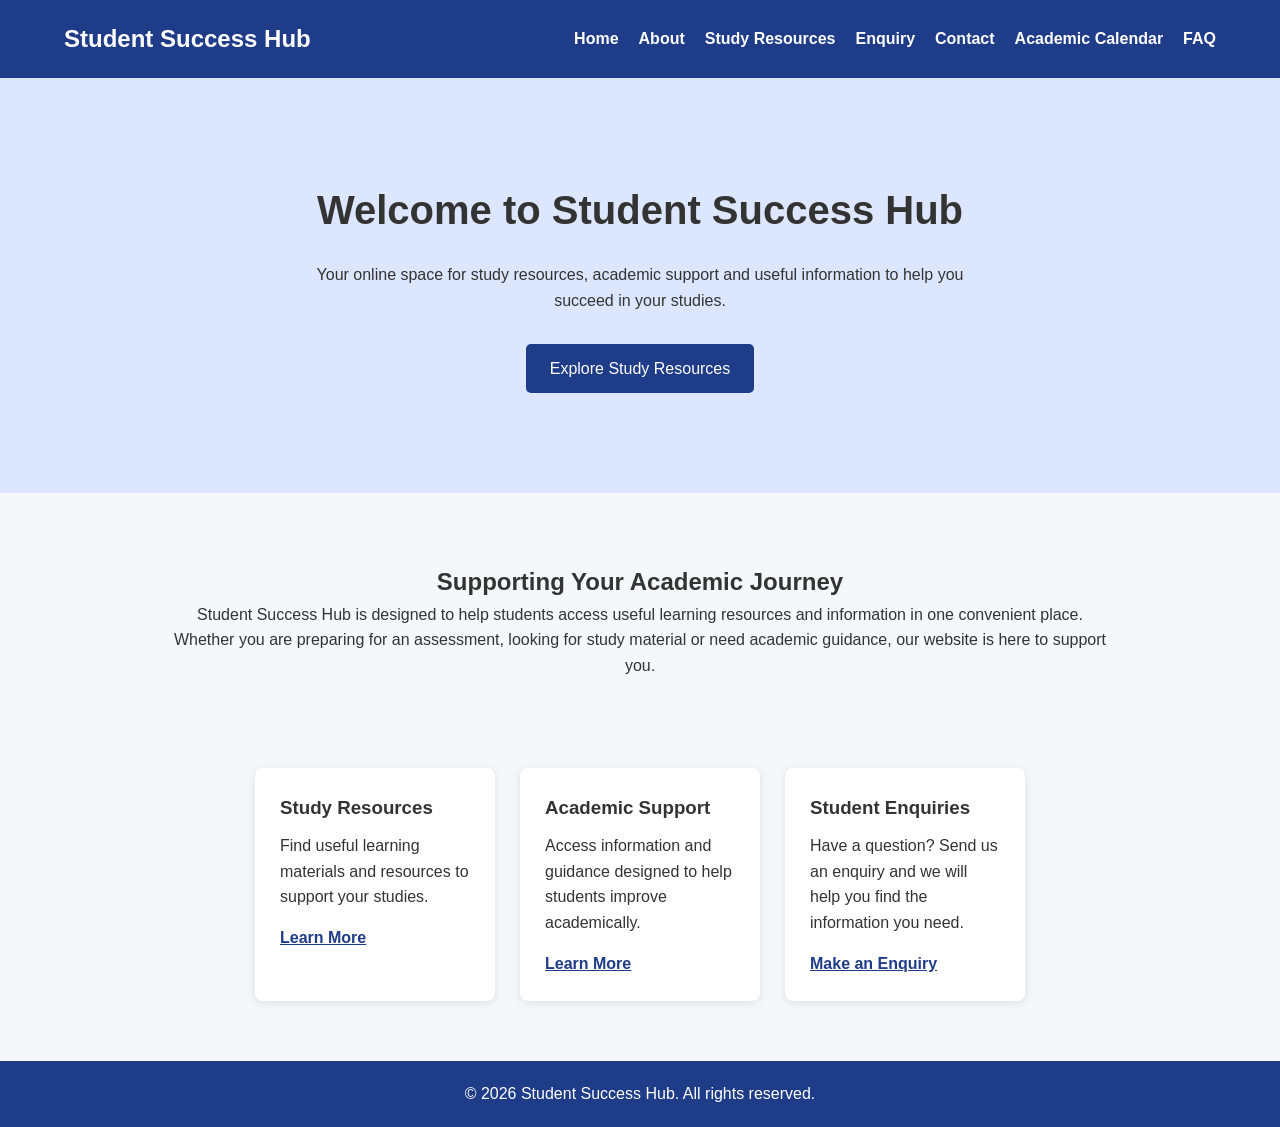
==== index.html @ 22e24323 "Update website documentation" ====
<!DOCTYPE html>
<html lang="en">
<head>
    <meta charset="UTF-8">
    <meta name="viewport" content="width=device-width, initial-scale=1.0">
    <title>Student Success Hub | Home</title>
    <link rel="stylesheet" href="css/styles.css">
</head>

<body>

    <header>
        <nav>
            <h1>Student Success Hub</h1>

            <ul>
    <li><a href="index.html">Home</a></li>
    <li><a href="Pages/about.html">About</a></li>
    <li><a href="Pages/study-resources.html">Study Resources</a></li>
    <li><a href="Pages/enquiry.html">Enquiry</a></li>
    <li><a href="Pages/contact.html">Contact</a></li>
    <li><a href="Pages/academic-calendar.html">Academic Calendar</a></li>
    <li><a href="Pages/faq.html">FAQ</a></li>
</ul>
        </nav>
    </header>

    <main>

        <section class="hero">
            <h2>Welcome to Student Success Hub</h2>
            <p>
                Your online space for study resources, academic support
                and useful information to help you succeed in your studies.
            </p>

            <a href="Pages/study-resources.html" class="button">
                Explore Study Resources
            </a>
        </section>

        <section class="intro">
            <h2>Supporting Your Academic Journey</h2>

            <p>
                Student Success Hub is designed to help students access
                useful learning resources and information in one convenient
                place. Whether you are preparing for an assessment,
                looking for study material or need academic guidance,
                our website is here to support you.
            </p>
        </section>

        <section class="features">

            <div class="card">
                <h3>Study Resources</h3>
                <p>
                    Find useful learning materials and resources
                    to support your studies.
                </p>
                <a href="Pages/study-resources.html">Learn More</a>
            </div>

            <div class="card">
                <h3>Academic Support</h3>
                <p>
                    Access information and guidance designed
                    to help students improve academically.
                </p>
                <a href="Pages/about.html">Learn More</a>
            </div>

            <div class="card">
                <h3>Student Enquiries</h3>
                <p>
                    Have a question? Send us an enquiry and
                    we will help you find the information you need.
                </p>
                <a href="Pages/enquiry.html">Make an Enquiry</a>
            </div>

        </section>

    </main>

    <footer>
        <p>&copy; 2026 Student Success Hub. All rights reserved.</p>
    </footer>

</body>
</html>
---- css/styles.css ----
* {
    margin: 0;
    padding: 0;
    box-sizing: border-box;
}

body {
    font-family: Arial, sans-serif;
    line-height: 1.6;
    background-color: #f5f7fa;
    color: #333;
}

/* Navigation */

header {
    background-color: #1f3c88;
    padding: 20px 5%;
}

nav {
    display: flex;
    justify-content: space-between;
    align-items: center;
    flex-wrap: wrap;
}

nav h1 {
    color: white;
}

nav ul {
    list-style: none;
    display: flex;
    gap: 20px;
    flex-wrap: wrap;
}

nav a {
    color: white;
    text-decoration: none;
    font-weight: bold;
}

nav a:hover {
    text-decoration: underline;
}

/* Hero */

.hero {
    text-align: center;
    padding: 100px 20px;
    background-color: #dce7ff;
}

.hero h2 {
    font-size: 40px;
    margin-bottom: 20px;
}

.hero p {
    max-width: 700px;
    margin: 0 auto 30px;
}

/* Buttons */

.button,
button {
    display: inline-block;
    background-color: #1f3c88;
    color: white;
    padding: 12px 24px;
    border: none;
    border-radius: 5px;
    text-decoration: none;
    cursor: pointer;
}

.button:hover,
button:hover {
    background-color: #162d68;
}

/* Sections */

.intro,
.content-section,
.form-section {
    max-width: 1000px;
    margin: 40px auto;
    padding: 30px;
}

.intro {
    text-align: center;
}

/* Page Header */

.page-header {
    text-align: center;
    padding: 60px 20px;
    background-color: #dce7ff;
}

.page-header h2 {
    font-size: 35px;
    margin-bottom: 10px;
}

/* Cards */

.features {
    max-width: 1100px;
    margin: 40px auto;
    padding: 20px;
    display: flex;
    gap: 25px;
    justify-content: center;
    flex-wrap: wrap;
}

.card {
    background-color: white;
    padding: 25px;
    width: 240px;
    border-radius: 8px;
    box-shadow: 0 2px 8px rgba(0, 0, 0, 0.1);
}

.card h3 {
    margin-bottom: 10px;
}

.card a {
    display: inline-block;
    margin-top: 15px;
    color: #1f3c88;
    font-weight: bold;
}

/* Forms */

form {
    background-color: white;
    padding: 30px;
    border-radius: 8px;
    box-shadow: 0 2px 8px rgba(0, 0, 0, 0.1);
}

label {
    display: block;
    margin-top: 15px;
    margin-bottom: 5px;
    font-weight: bold;
}

input,
textarea {
    width: 100%;
    padding: 12px;
    border: 1px solid #ccc;
    border-radius: 5px;
    font-size: 16px;
}

button {
    margin-top: 20px;
}

/* Contact */

.contact-info {
    background-color: white;
    padding: 25px;
    margin-top: 25px;
    border-radius: 8px;
}

/* Footer */

footer {
    text-align: center;
    background-color: #1f3c88;
    color: white;
    padding: 20px;
    margin-top: 40px;
}

/* Mobile */

@media (max-width: 700px) {

    nav {
        flex-direction: column;
        gap: 15px;
    }

    nav ul {
        justify-content: center;
    }

    .hero h2 {
        font-size: 30px;
    }

    .card {
        width: 100%;
    }
}
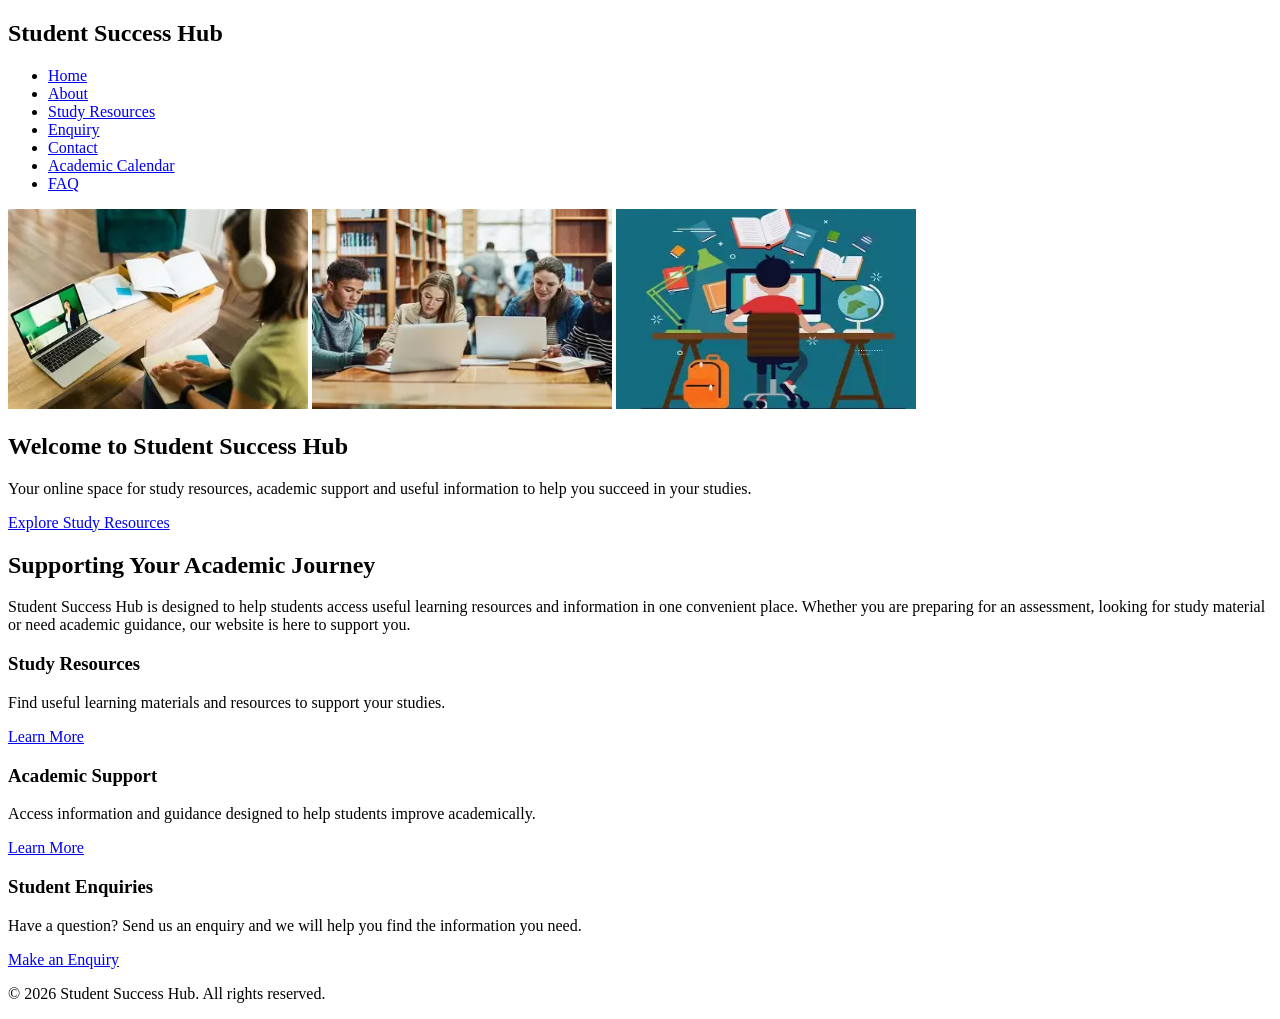
==== commit 8968d7ad: "Remove CSS file from part 1" ====
--- a/index.html
+++ b/index.html
@@ -4,7 +4,7 @@
     <meta charset="UTF-8">
     <meta name="viewport" content="width=device-width, initial-scale=1.0">
     <title>Student Success Hub | Home</title>
-    <link rel="stylesheet" href="css/styles.css">
+   
 </head>
 
 <body>
@@ -26,7 +26,11 @@
     </header>
 
     <main>
-
+    <img src="images/students.jpg" alt="Students studying" width="300" height="200">
+    
+    <img src="images/Studying.jpg" alt="Studying" width="300" height="200">
+   
+    <img src="images/learning.jpg" alt="Learning" width="300" height="200">
         <section class="hero">
             <h2>Welcome to Student Success Hub</h2>
             <p>
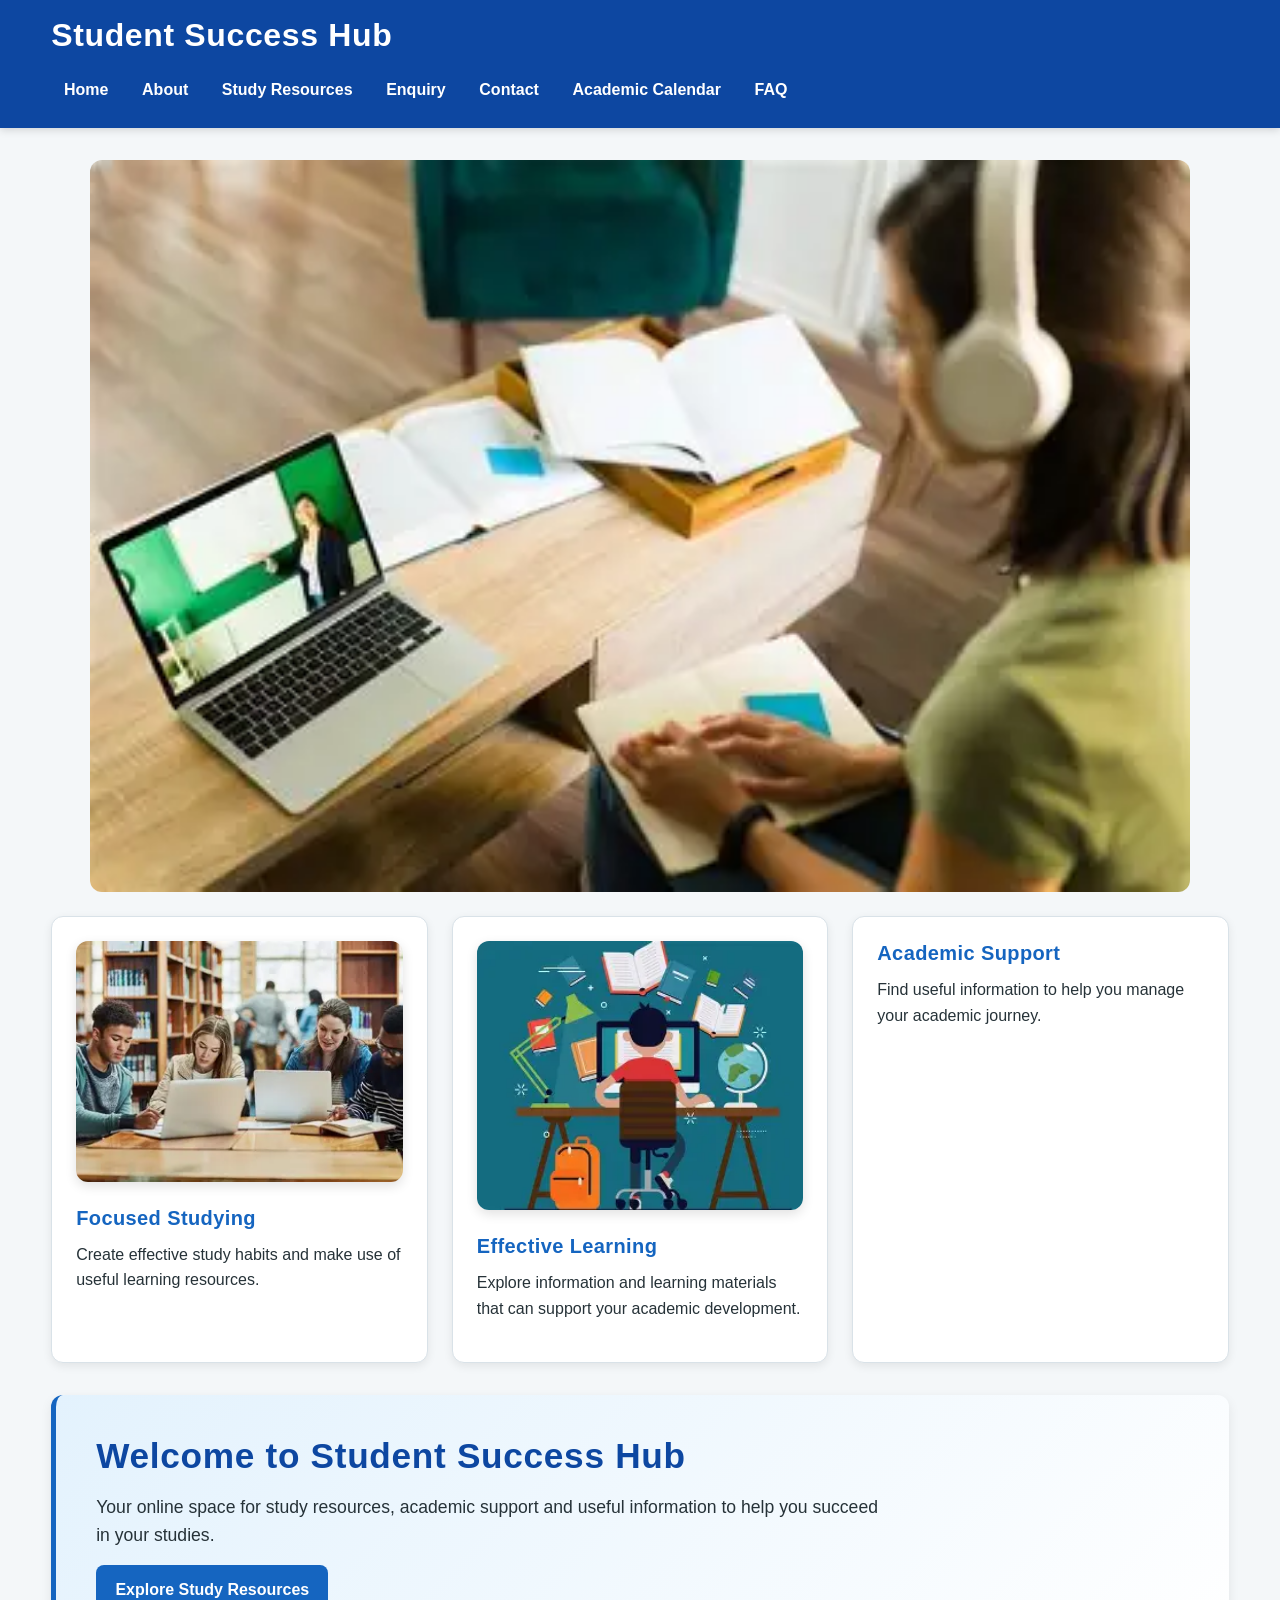
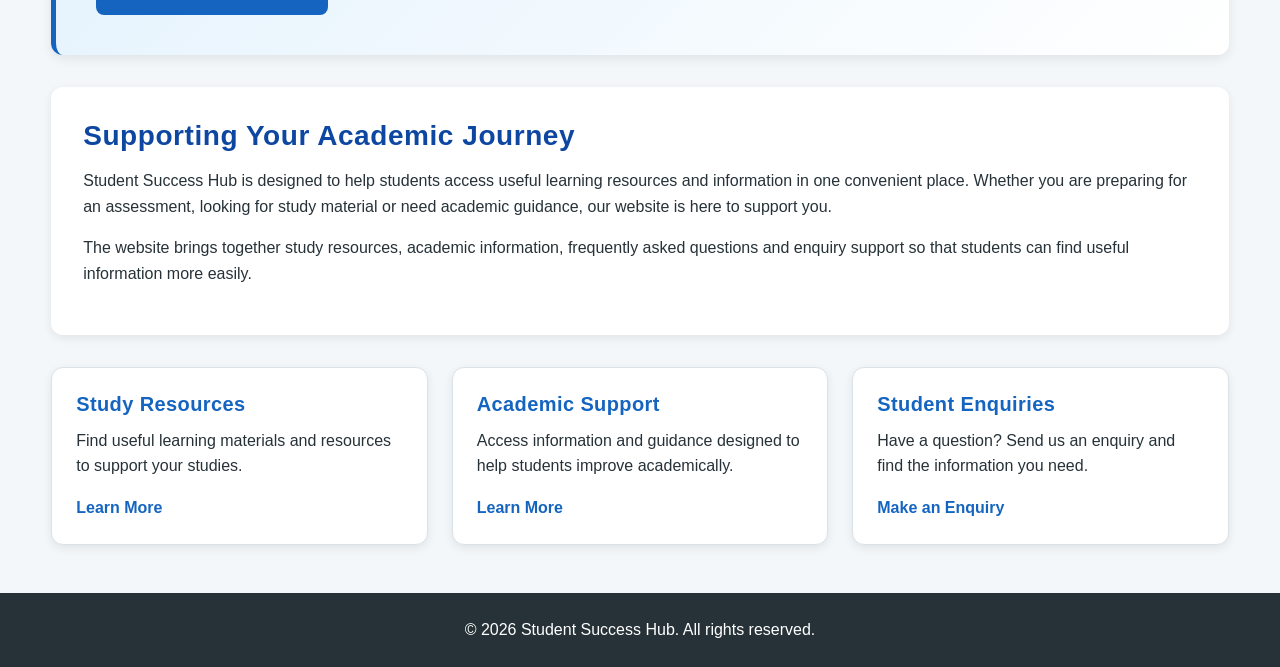
==== commit 4860adc8: "Completed WEDE5020 Part 2 website updates" ====
--- a/index.html
+++ b/index.html
@@ -1,48 +1,107 @@
 <!DOCTYPE html>
 <html lang="en">
+
 <head>
+    <!-- Defines the character encoding and viewport for responsive design. -->
     <meta charset="UTF-8">
     <meta name="viewport" content="width=device-width, initial-scale=1.0">
+
+    <!-- Page title displayed in the browser tab. -->
     <title>Student Success Hub | Home</title>
-   
+
+    <!-- Links the external stylesheet used throughout the website. -->
+    <link rel="stylesheet" href="style.css">
 </head>
 
 <body>
 
+    <!-- Header containing the main website navigation. -->
     <header>
         <nav>
             <h1>Student Success Hub</h1>
 
+            <!-- Main navigation links. -->
             <ul>
-    <li><a href="index.html">Home</a></li>
-    <li><a href="Pages/about.html">About</a></li>
-    <li><a href="Pages/study-resources.html">Study Resources</a></li>
-    <li><a href="Pages/enquiry.html">Enquiry</a></li>
-    <li><a href="Pages/contact.html">Contact</a></li>
-    <li><a href="Pages/academic-calendar.html">Academic Calendar</a></li>
-    <li><a href="Pages/faq.html">FAQ</a></li>
-</ul>
+                <li><a href="index.html">Home</a></li>
+                <li><a href="Pages/about.html">About</a></li>
+                <li><a href="Pages/study-resources.html">Study Resources</a></li>
+                <li><a href="Pages/enquiry.html">Enquiry</a></li>
+                <li><a href="Pages/contact.html">Contact</a></li>
+                <li><a href="Pages/academic-calendar.html">Academic Calendar</a></li>
+                <li><a href="Pages/faq.html">FAQ</a></li>
+            </ul>
         </nav>
     </header>
 
+    <!-- Main content of the homepage. -->
     <main>
-    <img src="images/students.jpg" alt="Students studying" width="300" height="200">
-    
-    <img src="images/Studying.jpg" alt="Studying" width="300" height="200">
-   
-    <img src="images/learning.jpg" alt="Learning" width="300" height="200">
+
+        <!-- Responsive hero image supporting the purpose of the website. -->
+        <picture>
+            <img
+                src="images/students.jpg"
+                srcset="
+                    images/students.jpg 600w,
+                    images/students.jpg 1200w
+                "
+                sizes="(max-width: 600px) 94vw, 92vw"
+                alt="Students studying together"
+                class="hero-image">
+        </picture>
+
+        <!-- Additional supporting images. -->
+        <section class="features">
+
+            <article class="card">
+                <img
+                    src="images/Studying.jpg"
+                    alt="Student studying"
+                    class="responsive-image">
+                <h3>Focused Studying</h3>
+                <p>
+                    Create effective study habits and make use of useful
+                    learning resources.
+                </p>
+            </article>
+
+            <article class="card">
+                <img
+                    src="images/learning.jpg"
+                    alt="Students learning"
+                    class="responsive-image">
+                <h3>Effective Learning</h3>
+                <p>
+                    Explore information and learning materials that can
+                    support your academic development.
+                </p>
+            </article>
+
+            <article class="card">
+                <h3>Academic Support</h3>
+                <p>
+                    Find useful information to help you manage your
+                    academic journey.
+                </p>
+            </article>
+
+        </section>
+
+        <!-- Hero section introducing Student Success Hub. -->
         <section class="hero">
             <h2>Welcome to Student Success Hub</h2>
+
             <p>
                 Your online space for study resources, academic support
                 and useful information to help you succeed in your studies.
             </p>
 
+            <!-- Main call-to-action link. -->
             <a href="Pages/study-resources.html" class="button">
                 Explore Study Resources
             </a>
         </section>
 
+        <!-- Introduction explaining the purpose of the website. -->
         <section class="intro">
             <h2>Supporting Your Academic Journey</h2>
 
@@ -53,41 +112,56 @@
                 looking for study material or need academic guidance,
                 our website is here to support you.
             </p>
+
+            <p>
+                The website brings together study resources, academic
+                information, frequently asked questions and enquiry
+                support so that students can find useful information more
+                easily.
+            </p>
         </section>
 
+        <!-- Feature cards highlighting the main services. -->
         <section class="features">
 
-            <div class="card">
+            <article class="card">
                 <h3>Study Resources</h3>
+
                 <p>
                     Find useful learning materials and resources
                     to support your studies.
                 </p>
+
                 <a href="Pages/study-resources.html">Learn More</a>
-            </div>
+            </article>
 
-            <div class="card">
+            <article class="card">
                 <h3>Academic Support</h3>
+
                 <p>
                     Access information and guidance designed
                     to help students improve academically.
                 </p>
+
                 <a href="Pages/about.html">Learn More</a>
-            </div>
+            </article>
 
-            <div class="card">
+            <article class="card">
                 <h3>Student Enquiries</h3>
+
                 <p>
                     Have a question? Send us an enquiry and
-                    we will help you find the information you need.
+                    find the information you need.
                 </p>
+
                 <a href="Pages/enquiry.html">Make an Enquiry</a>
-            </div>
+            </article>
 
         </section>
 
     </main>
 
+    <!-- Website footer and copyright information. -->
     <footer>
         <p>&copy; 2026 Student Success Hub. All rights reserved.</p>
     </footer>
--- a/style.css
+++ b/style.css
@@ -0,0 +1,542 @@
+/* =========================================================
+   STUDENT SUCCESS HUB
+   External CSS Stylesheet
+   WEDE5020 - Part 2
+   ========================================================= */
+
+/* -------------------------
+   CSS RESET
+   ------------------------- */
+
+* {
+    margin: 0;
+    padding: 0;
+    box-sizing: border-box;
+}
+
+html {
+    scroll-behavior: smooth;
+}
+
+body {
+    font-family: Arial, Helvetica, sans-serif;
+    font-size: 1rem;
+    line-height: 1.6;
+    color: #263238;
+    background-color: #f4f7f9;
+    margin: 0;
+}
+
+/* -------------------------
+   GENERAL TYPOGRAPHY
+   ------------------------- */
+
+h1,
+h2,
+h3 {
+    line-height: 1.2;
+    letter-spacing: 0.02em;
+}
+
+h1 {
+    font-size: 2rem;
+    font-weight: 700;
+}
+
+h2 {
+    font-size: 1.75rem;
+    margin-bottom: 1rem;
+}
+
+h3 {
+    font-size: 1.25rem;
+    margin-bottom: 0.75rem;
+}
+
+p {
+    margin-bottom: 1rem;
+}
+
+a {
+    color: #1565c0;
+    text-decoration: none;
+}
+
+a:hover {
+    text-decoration: underline;
+}
+
+a:focus {
+    outline: 3px solid #ffca28;
+    outline-offset: 3px;
+}
+
+a:active {
+    color: #0d47a1;
+}
+
+/* -------------------------
+   HEADER AND NAVIGATION
+   ------------------------- */
+
+header {
+    background-color: #0d47a1;
+    color: white;
+    box-shadow: 0 2px 8px rgba(0, 0, 0, 0.15);
+}
+
+nav {
+    width: 92%;
+    max-width: 1200px;
+    margin: 0 auto;
+    padding: 1rem 0;
+}
+
+nav h1 {
+    color: white;
+    margin-bottom: 0.8rem;
+}
+
+nav ul {
+    display: flex;
+    flex-wrap: wrap;
+    gap: 0.5rem;
+    list-style: none;
+}
+
+nav li {
+    display: block;
+}
+
+nav a {
+    display: block;
+    color: white;
+    padding: 0.6rem 0.8rem;
+    border-radius: 0.4rem;
+    font-weight: 600;
+    transition: background-color 0.2s ease, transform 0.2s ease;
+}
+
+nav a:hover {
+    background-color: #1976d2;
+    text-decoration: none;
+    transform: translateY(-2px);
+}
+
+nav a:active {
+    background-color: #0d3d8c;
+    transform: translateY(0);
+}
+
+/* -------------------------
+   MAIN CONTENT
+   ------------------------- */
+
+main {
+    width: 92%;
+    max-width: 1200px;
+    margin: 2rem auto;
+}
+
+section {
+    margin-bottom: 2rem;
+}
+
+/* -------------------------
+   IMAGES
+   ------------------------- */
+
+main > img,
+.responsive-image {
+    display: block;
+    width: 100%;
+    max-width: 100%;
+    height: auto;
+    object-fit: cover;
+    border-radius: 0.75rem;
+    margin: 0 auto 1.5rem;
+    box-shadow: 0 4px 12px rgba(0, 0, 0, 0.12);
+}
+
+.hero-image {
+    width: 100%;
+    max-width: 1100px;
+    height: auto;
+    display: block;
+    margin: 0 auto 1.5rem;
+    border-radius: 0.75rem;
+}
+
+/* -------------------------
+   HERO SECTION
+   ------------------------- */
+
+.hero {
+    background: linear-gradient(135deg, #e3f2fd, #ffffff);
+    border-left: 5px solid #1565c0;
+    padding: 2.5rem;
+    margin-bottom: 2rem;
+    border-radius: 0.75rem;
+    box-shadow: 0 4px 12px rgba(0, 0, 0, 0.08);
+}
+
+.hero h2 {
+    color: #0d47a1;
+    font-size: 2.2rem;
+}
+
+.hero p {
+    max-width: 800px;
+    font-size: 1.1rem;
+}
+
+/* -------------------------
+   BUTTONS
+   ------------------------- */
+
+.button {
+    display: inline-block;
+    background-color: #1565c0;
+    color: white;
+    padding: 0.75rem 1.2rem;
+    border-radius: 0.5rem;
+    font-weight: 700;
+    transition: background-color 0.2s ease, transform 0.2s ease;
+}
+
+.button:hover {
+    background-color: #0d47a1;
+    color: white;
+    text-decoration: none;
+    transform: translateY(-2px);
+}
+
+.button:focus {
+    outline: 3px solid #ffca28;
+    outline-offset: 3px;
+}
+
+.button:active {
+    background-color: #08306b;
+    transform: translateY(0);
+}
+
+/* -------------------------
+   INTRODUCTION / CONTENT
+   ------------------------- */
+
+.intro,
+.content-section {
+    background-color: white;
+    padding: 2rem;
+    border-radius: 0.75rem;
+    margin-bottom: 2rem;
+    box-shadow: 0 3px 10px rgba(0, 0, 0, 0.08);
+}
+
+.intro h2,
+.content-section h2 {
+    color: #0d47a1;
+}
+
+.content-section ul,
+.intro ul {
+    padding-left: 1.5rem;
+}
+
+.content-section li,
+.intro li {
+    margin-bottom: 0.5rem;
+}
+
+/* -------------------------
+   FEATURE CARDS
+   ------------------------- */
+
+.features {
+    display: grid;
+    grid-template-columns: repeat(3, 1fr);
+    gap: 1.5rem;
+    margin-bottom: 2rem;
+}
+
+.card {
+    background-color: white;
+    padding: 1.5rem;
+    border-radius: 0.75rem;
+    border: 1px solid #d9e2e8;
+    box-shadow: 0 3px 10px rgba(0, 0, 0, 0.08);
+    transition: transform 0.2s ease, box-shadow 0.2s ease;
+}
+
+.card:hover {
+    transform: translateY(-5px);
+    box-shadow: 0 8px 18px rgba(0, 0, 0, 0.14);
+}
+
+.card h3 {
+    color: #1565c0;
+}
+
+.card a {
+    font-weight: 700;
+}
+
+/* -------------------------
+   PAGE HEADERS
+   ------------------------- */
+
+.page-header {
+    background-color: white;
+    padding: 2rem;
+    margin-bottom: 2rem;
+    border-radius: 0.75rem;
+    border-left: 5px solid #1565c0;
+    box-shadow: 0 3px 10px rgba(0, 0, 0, 0.08);
+}
+
+.page-header h2 {
+    color: #0d47a1;
+}
+
+/* -------------------------
+   TABLES
+   ------------------------- */
+
+.table-container {
+    width: 100%;
+    overflow-x: auto;
+    margin: 1.5rem 0;
+}
+
+table {
+    width: 100%;
+    border-collapse: collapse;
+    background-color: white;
+    box-shadow: 0 3px 10px rgba(0, 0, 0, 0.08);
+}
+
+th,
+td {
+    padding: 0.9rem;
+    text-align: left;
+    border: 1px solid #cfd8dc;
+}
+
+th {
+    background-color: #0d47a1;
+    color: white;
+    font-weight: 700;
+}
+
+tr:nth-child(even) {
+    background-color: #f1f5f7;
+}
+
+tr:hover {
+    background-color: #e3f2fd;
+}
+
+/* -------------------------
+   FORMS
+   ------------------------- */
+
+form {
+    background-color: white;
+    padding: 2rem;
+    border-radius: 0.75rem;
+    box-shadow: 0 3px 10px rgba(0, 0, 0, 0.08);
+}
+
+label {
+    display: block;
+    font-weight: 700;
+    margin-bottom: 0.4rem;
+}
+
+input,
+textarea,
+select {
+    width: 100%;
+    padding: 0.75rem;
+    margin-bottom: 1rem;
+    border: 1px solid #b0bec5;
+    border-radius: 0.4rem;
+    font: inherit;
+}
+
+input:focus,
+textarea:focus,
+select:focus {
+    border-color: #1565c0;
+    outline: 3px solid rgba(21, 101, 192, 0.2);
+}
+
+button {
+    background-color: #1565c0;
+    color: white;
+    border: none;
+    padding: 0.75rem 1.3rem;
+    border-radius: 0.5rem;
+    font-size: 1rem;
+    font-weight: 700;
+    cursor: pointer;
+}
+
+button:hover {
+    background-color: #0d47a1;
+}
+
+button:focus {
+    outline: 3px solid #ffca28;
+    outline-offset: 3px;
+}
+
+button:active {
+    background-color: #08306b;
+}
+
+caption {
+    caption-side: top;
+    padding: 0.75rem;
+    font-weight: 700;
+    font-size: 1.1rem;
+    color: #263238;
+}
+
+/* -------------------------
+   FOOTER
+   ------------------------- */
+
+footer {
+    background-color: #263238;
+    color: white;
+    text-align: center;
+    padding: 1.5rem;
+    margin-top: 3rem;
+}
+
+footer p {
+    margin: 0;
+}
+
+/* -------------------------
+   TABLET BREAKPOINT
+   ------------------------- */
+
+@media (max-width: 900px) {
+
+    h1 {
+        font-size: 1.75rem;
+    }
+
+    h2 {
+        font-size: 1.5rem;
+    }
+
+    .features {
+        grid-template-columns: repeat(2, 1fr);
+    }
+
+    nav ul {
+        gap: 0.3rem;
+    }
+
+    nav a {
+        padding: 0.55rem 0.65rem;
+        font-size: 0.95rem;
+    }
+
+    .hero {
+        padding: 2rem;
+    }
+}
+
+/* -------------------------
+   MOBILE BREAKPOINT
+   ------------------------- */
+
+@media (max-width: 600px) {
+
+    body {
+        font-size: 0.95rem;
+    }
+
+    main {
+        width: 94%;
+        margin: 1.25rem auto;
+    }
+
+    nav {
+        width: 94%;
+    }
+
+    nav h1 {
+        font-size: 1.5rem;
+    }
+
+    nav ul {
+        flex-direction: column;
+        gap: 0.25rem;
+    }
+
+    nav a {
+        width: 100%;
+        padding: 0.65rem;
+    }
+
+    .features {
+        grid-template-columns: 1fr;
+    }
+
+    .hero,
+    .intro,
+    .content-section,
+    .page-header,
+    form {
+        padding: 1.25rem;
+    }
+
+    .hero h2 {
+        font-size: 1.7rem;
+    }
+
+    h2 {
+        font-size: 1.4rem;
+    }
+
+    h3 {
+        font-size: 1.15rem;
+    }
+
+    th,
+    td {
+        padding: 0.65rem;
+        font-size: 0.9rem;
+    }
+
+    footer {
+        padding: 1.25rem;
+    }
+}
+
+/* -------------------------
+   VERY SMALL MOBILE DEVICES
+   ------------------------- */
+
+@media (max-width: 400px) {
+
+    nav h1 {
+        font-size: 1.3rem;
+    }
+
+    .hero h2 {
+        font-size: 1.5rem;
+    }
+
+    .button {
+        width: 100%;
+        text-align: center;
+    }
+    
+}
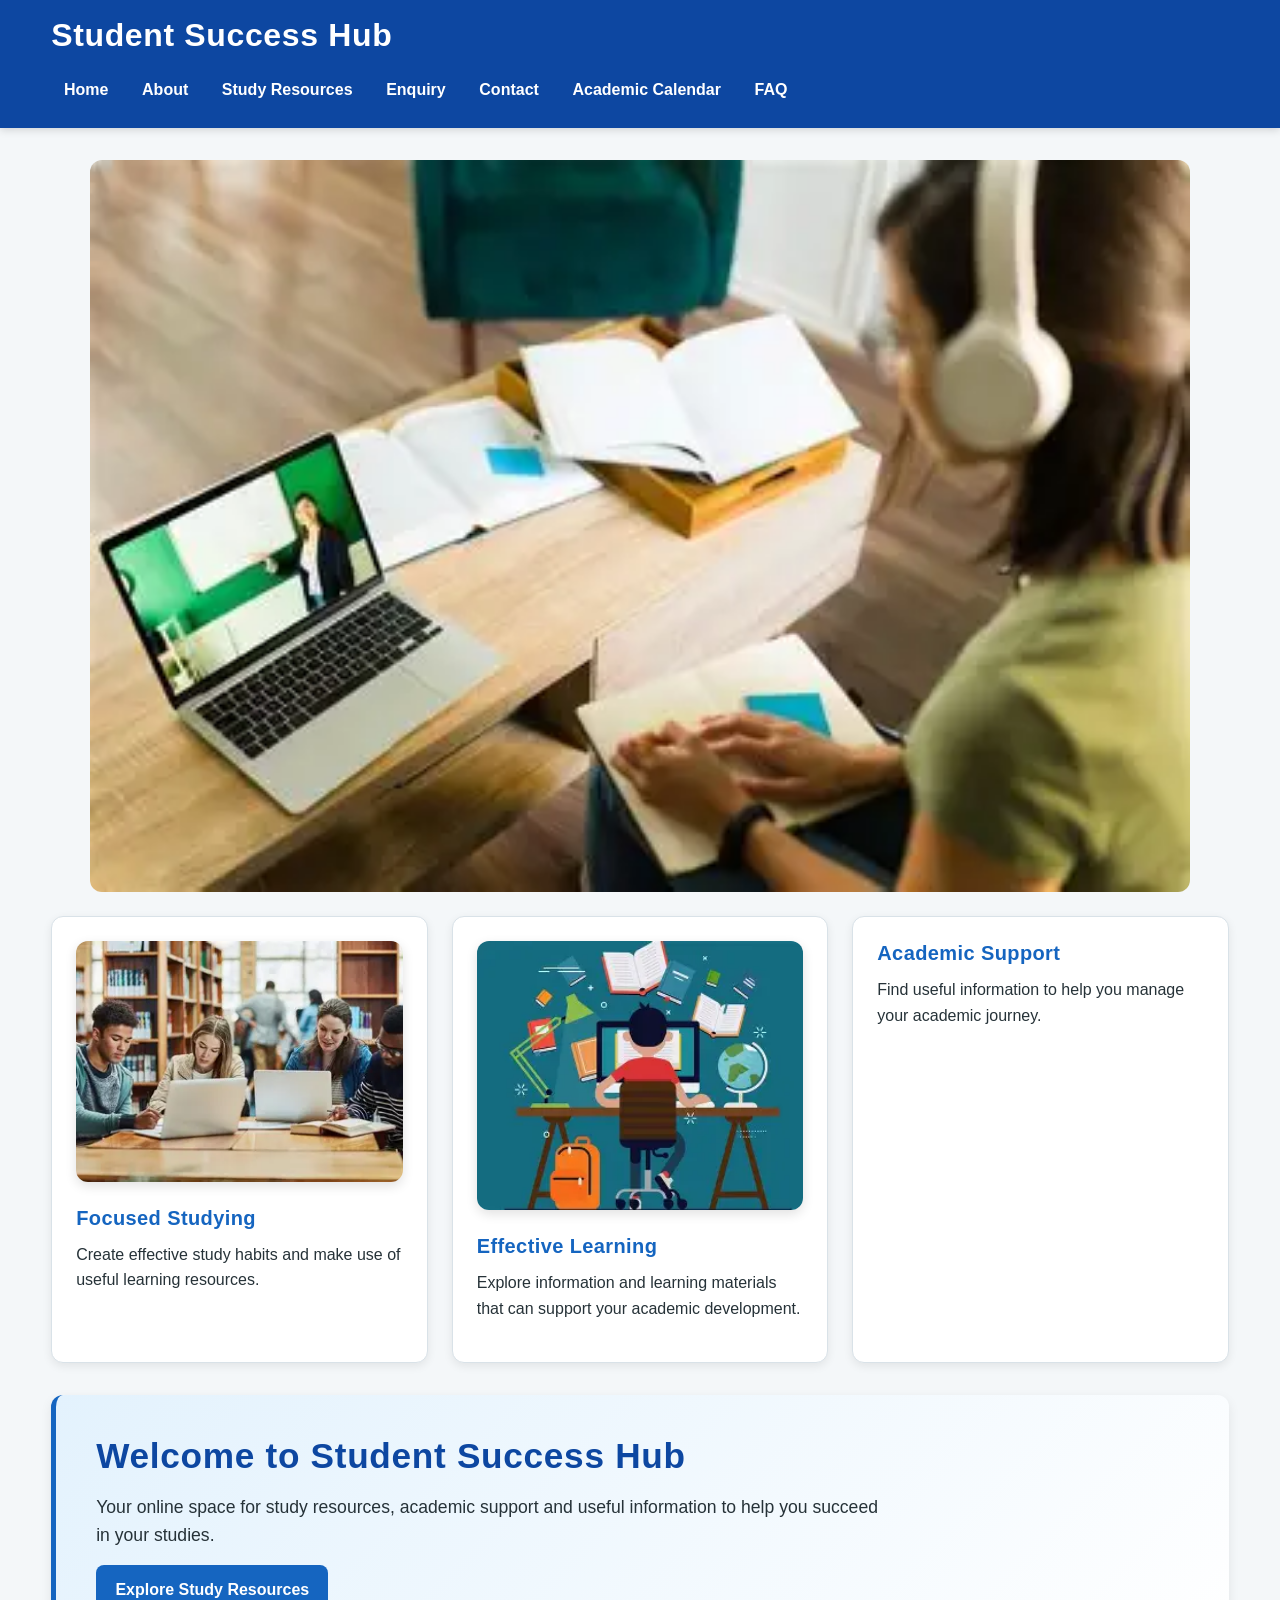
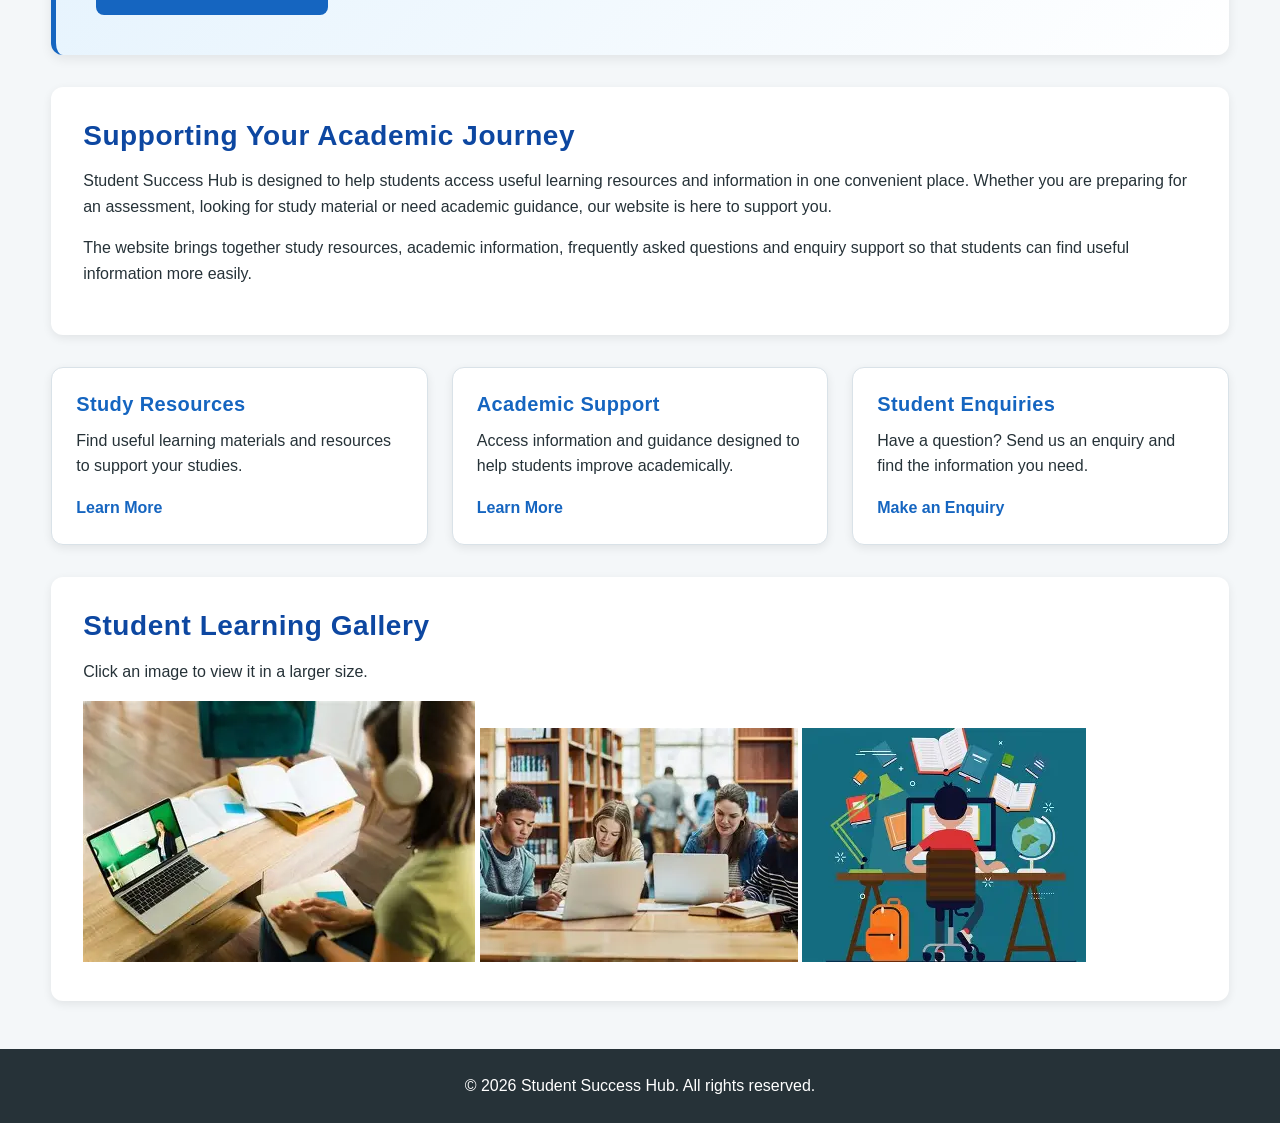
==== commit 64f46efd: "Added image gallery and lightbox" ====
--- a/index.html
+++ b/index.html
@@ -12,6 +12,8 @@
     <!-- Links the external stylesheet used throughout the website. -->
     <link rel="stylesheet" href="style.css">
 </head>
+
+<script src="script.js" defer></script>
 
 <body>
 
@@ -36,6 +38,8 @@
     <!-- Main content of the homepage. -->
     <main>
 
+
+
         <!-- Responsive hero image supporting the purpose of the website. -->
         <picture>
             <img
@@ -159,6 +163,61 @@
 
         </section>
 
+        <!-- Interactive image gallery. -->
+<section class="content-section">
+
+    <h2>Student Learning Gallery</h2>
+
+    <p>Click an image to view it in a larger size.</p>
+
+    <div class="gallery">
+
+        <img
+            src="images/students.jpg"
+            alt="Students learning together"
+            data-lightbox-image-source
+            class="gallery-image">
+
+        <img
+            src="images/Studying.jpg"
+            alt="Student studying"
+            data-lightbox-image-source
+            class="gallery-image">
+
+        <img
+            src="images/learning.jpg"
+            alt="Learning and education"
+            data-lightbox-image-source
+            class="gallery-image">
+
+    </div>
+
+</section>
+
+<!-- Lightbox overlay. -->
+<div class="lightbox" data-lightbox hidden>
+
+    <div class="lightbox-content">
+
+        <button type="button"
+                data-lightbox-close
+                class="lightbox-close"
+                aria-label="Close image">
+            &times;
+        </button>
+
+        <img
+            src=""
+            alt=""
+            data-lightbox-image
+            class="lightbox-large-image">
+
+        <p data-lightbox-caption></p>
+
+    </div>
+
+</div>
+
     </main>
 
     <!-- Website footer and copyright information. -->
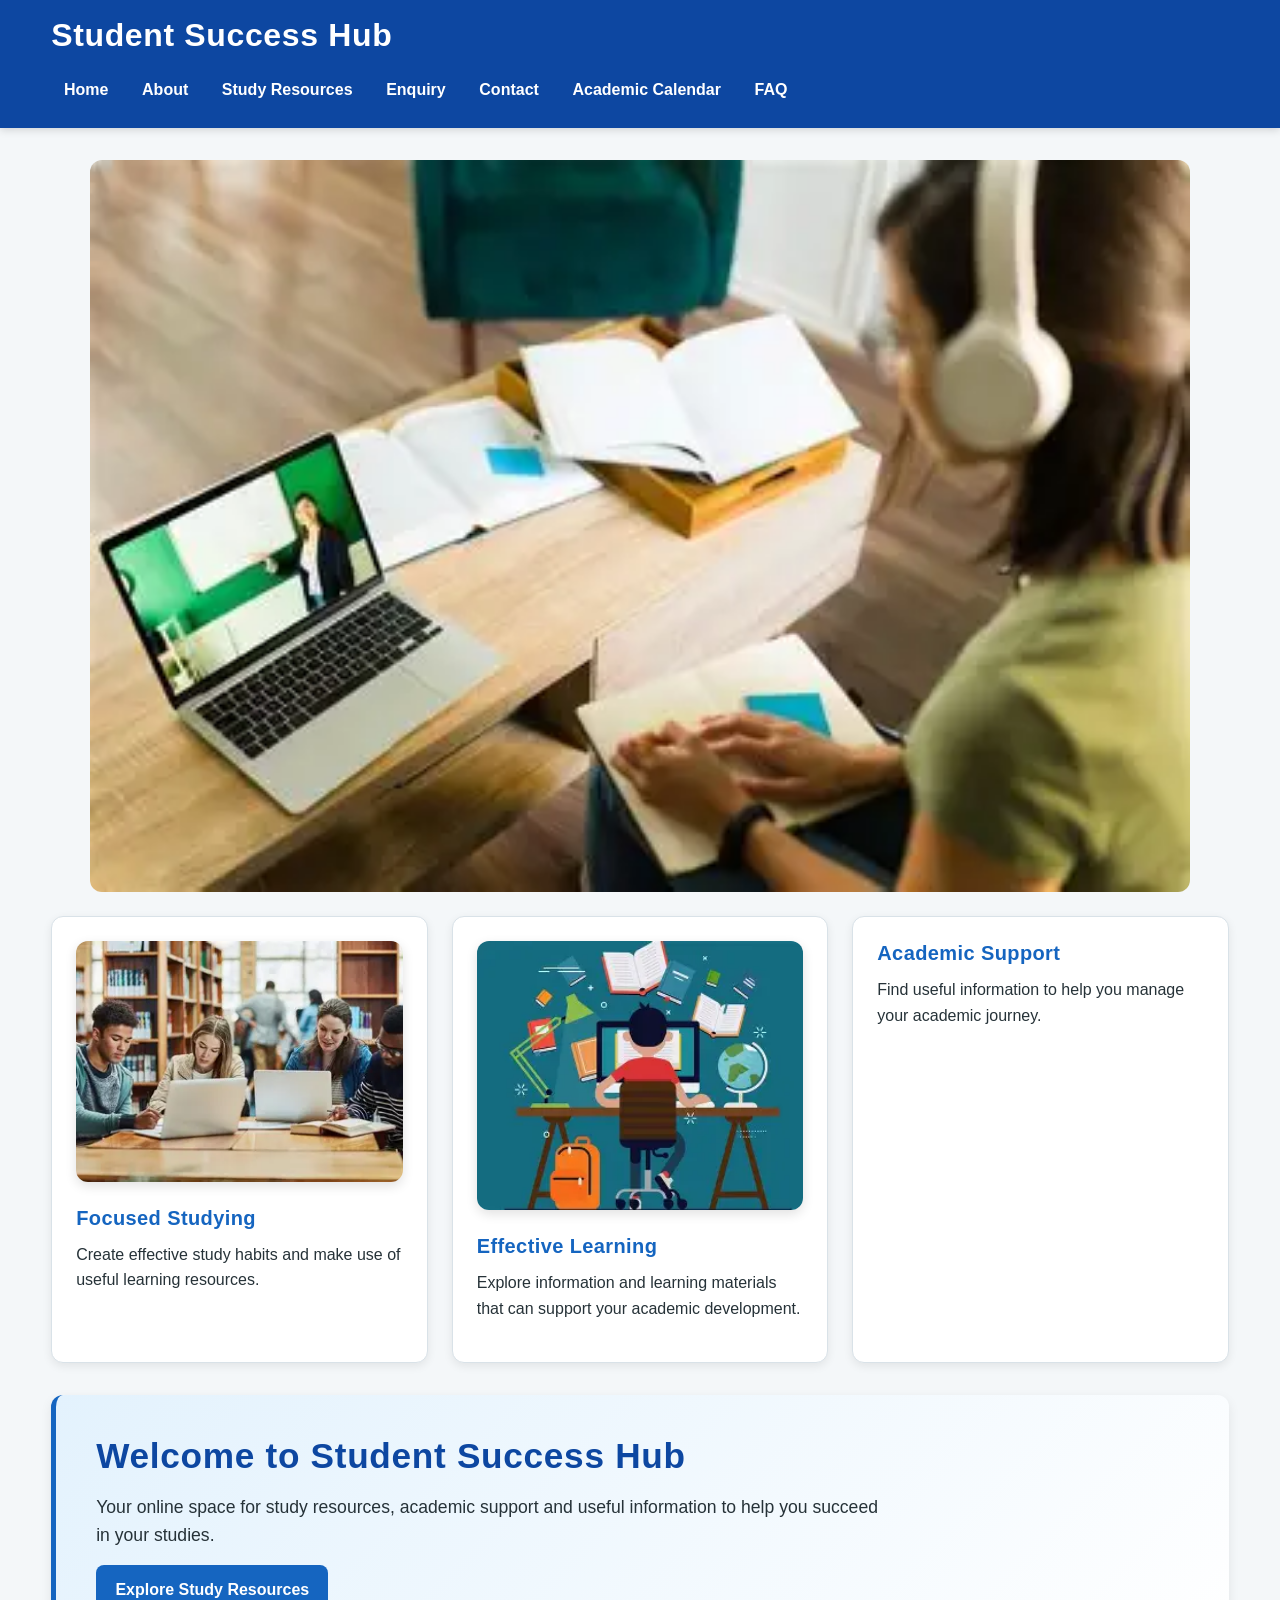
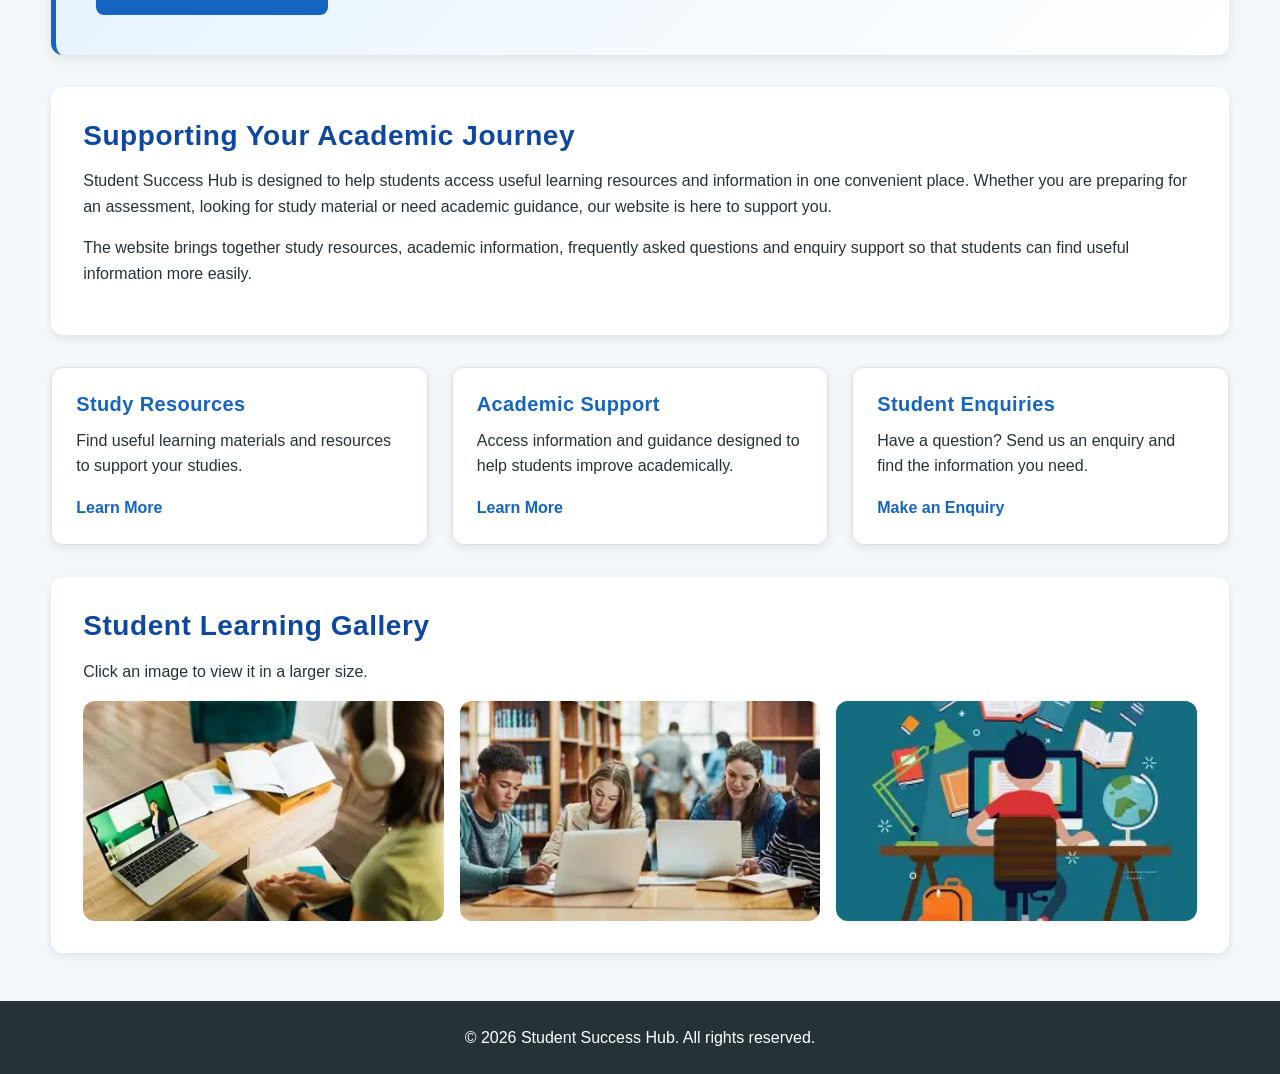
==== commit 8aa51839: "added SEO metadata to the other pages" ====
--- a/index.html
+++ b/index.html
@@ -7,7 +7,9 @@
     <meta name="viewport" content="width=device-width, initial-scale=1.0">
 
     <!-- Page title displayed in the browser tab. -->
-    <title>Student Success Hub | Home</title>
+    <title>Student Success Hub | Academic Resources for Students</title>
+<meta name="description" content="Student Success Hub helps students access study resources, academic information and support to improve their learning experience.">
+<meta name="keywords" content="student success, study resources, academic support, student learning">
 
     <!-- Links the external stylesheet used throughout the website. -->
     <link rel="stylesheet" href="style.css">
--- a/style.css
+++ b/style.css
@@ -539,4 +539,126 @@
         text-align: center;
     }
     
+}
+
+/* =====================================================
+   PART 3 - JAVASCRIPT FEATURES
+   ===================================================== */
+
+/* FAQ accordion */
+
+.accordion-item {
+    margin-bottom: 1rem;
+    border: 1px solid #d9e2e8;
+    border-radius: 0.5rem;
+    overflow: hidden;
+}
+
+.accordion-button {
+    width: 100%;
+    text-align: left;
+    border-radius: 0;
+    padding: 1rem;
+}
+
+.accordion-panel {
+    background-color: white;
+    padding: 1rem;
+}
+
+.accordion-panel p {
+    margin: 0;
+}
+
+/* Resource search */
+
+[data-resource-search] {
+    margin-top: 0.75rem;
+}
+
+/* Image gallery */
+
+.gallery {
+    display: grid;
+    grid-template-columns: repeat(3, 1fr);
+    gap: 1rem;
+}
+
+.gallery-image {
+    width: 100%;
+    height: 220px;
+    object-fit: cover;
+    border-radius: 0.75rem;
+    cursor: pointer;
+    transition: transform 0.2s ease;
+}
+
+.gallery-image:hover {
+    transform: scale(1.03);
+}
+
+/* Lightbox */
+
+.lightbox {
+    position: fixed;
+    inset: 0;
+    z-index: 1000;
+    background-color: rgba(0, 0, 0, 0.9);
+    display: flex;
+    align-items: center;
+    justify-content: center;
+    padding: 1rem;
+}
+
+.lightbox[hidden] {
+    display: none;
+}
+
+.lightbox-content {
+    position: relative;
+    max-width: 900px;
+    width: 100%;
+    text-align: center;
+    color: white;
+}
+
+.lightbox-large-image {
+    max-width: 100%;
+    max-height: 75vh;
+    object-fit: contain;
+    border-radius: 0.5rem;
+}
+
+.lightbox-close {
+    position: absolute;
+    top: -45px;
+    right: 0;
+    font-size: 2rem;
+    padding: 0.2rem 0.8rem;
+}
+
+/* Form responses */
+
+#enquiryResponse {
+    background-color: #e3f2fd;
+    border-left: 5px solid #1565c0;
+    padding: 1rem;
+    margin-top: 1rem;
+    border-radius: 0.5rem;
+}
+
+#enquiryResponse[hidden] {
+    display: none;
+}
+
+/* Responsive gallery */
+
+@media (max-width: 600px) {
+    .gallery {
+        grid-template-columns: 1fr;
+    }
+
+    .gallery-image {
+        height: 200px;
+    }
 }
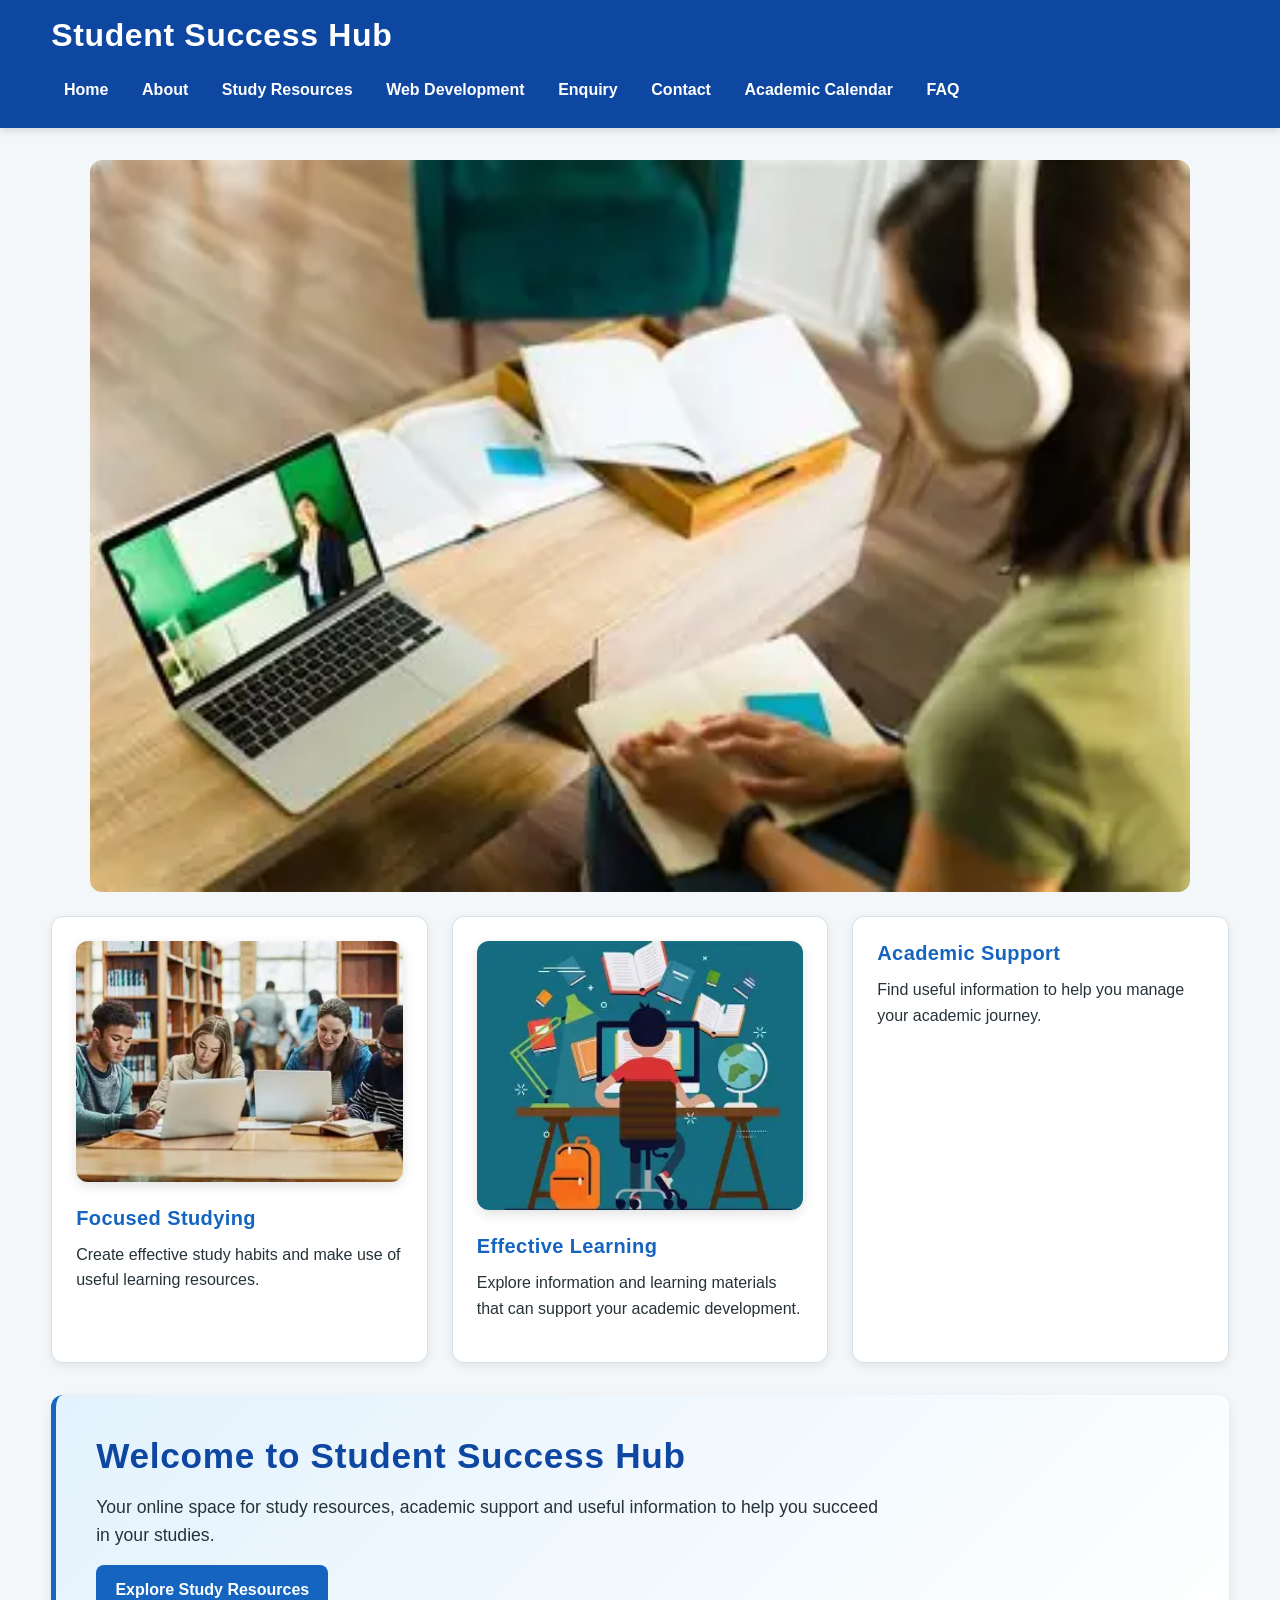
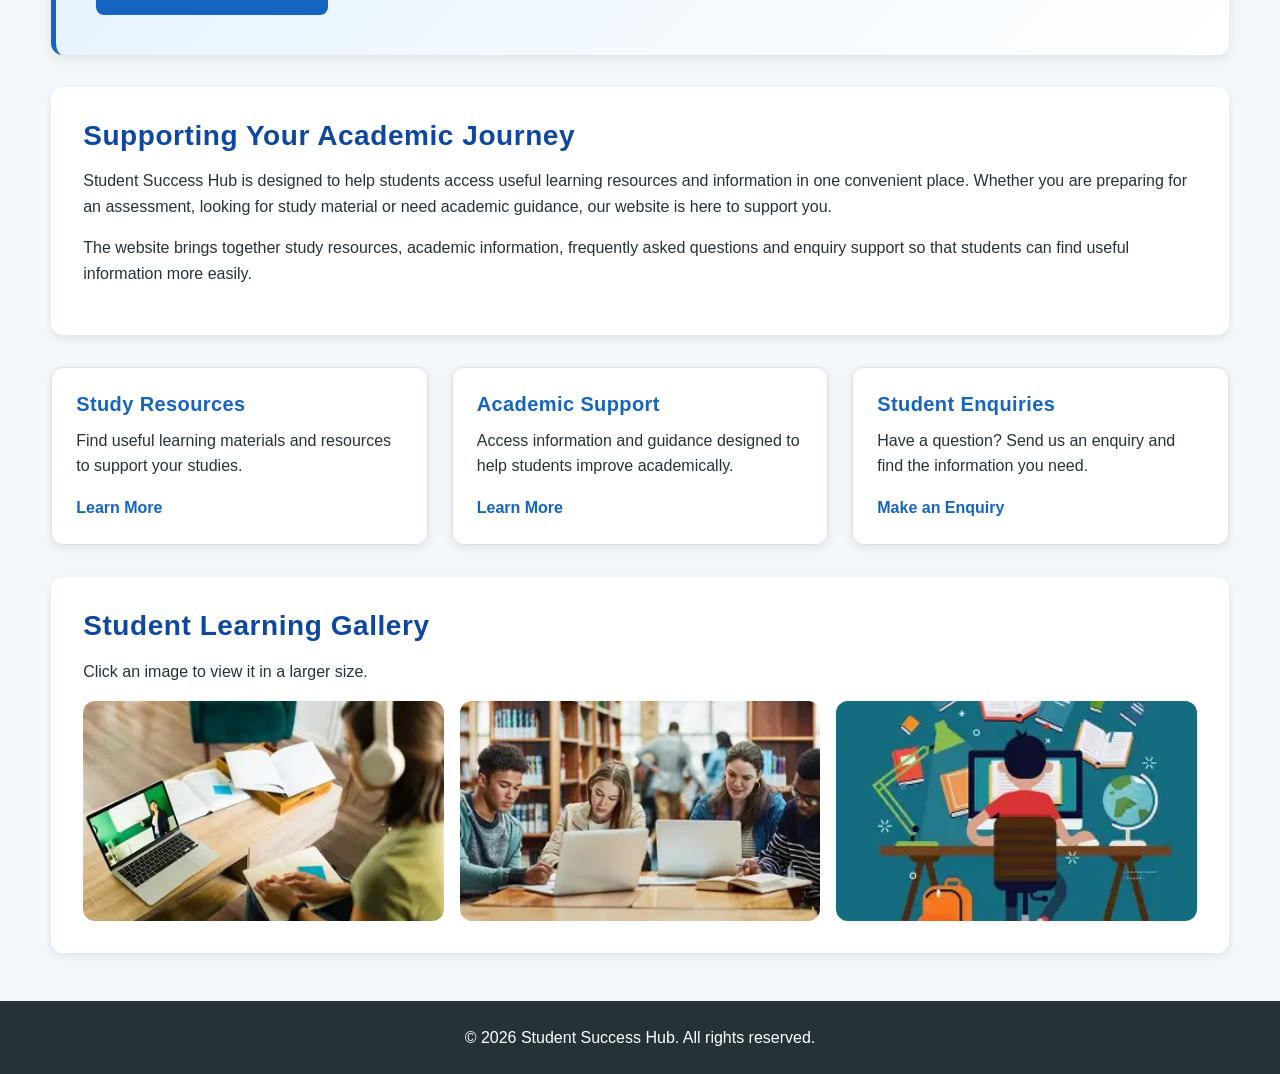
==== commit b626691a: "POE final fixes" ====
--- a/index.html
+++ b/index.html
@@ -29,6 +29,7 @@
                 <li><a href="index.html">Home</a></li>
                 <li><a href="Pages/about.html">About</a></li>
                 <li><a href="Pages/study-resources.html">Study Resources</a></li>
+                <li><a href="Pages/web-development.html">Web Development</a></li>
                 <li><a href="Pages/enquiry.html">Enquiry</a></li>
                 <li><a href="Pages/contact.html">Contact</a></li>
                 <li><a href="Pages/academic-calendar.html">Academic Calendar</a></li>
@@ -45,13 +46,13 @@
         <!-- Responsive hero image supporting the purpose of the website. -->
         <picture>
             <img
-                src="images/students.jpg"
+                src="images/students-learning-together.jpg"
                 srcset="
-                    images/students.jpg 600w,
-                    images/students.jpg 1200w
+                    images/students-learning-together.jpg 600w,
+                    images/students-learning-together.jpg 1200w
                 "
                 sizes="(max-width: 600px) 94vw, 92vw"
-                alt="Students studying together"
+                alt="Students learning together"
                 class="hero-image">
         </picture>
 
@@ -60,7 +61,7 @@
 
             <article class="card">
                 <img
-                    src="images/Studying.jpg"
+                    src="images/student-studying.jpg"
                     alt="Student studying"
                     class="responsive-image">
                 <h3>Focused Studying</h3>
@@ -72,7 +73,7 @@
 
             <article class="card">
                 <img
-                    src="images/learning.jpg"
+                    src="images/student-learning-resources.jpg"
                     alt="Students learning"
                     class="responsive-image">
                 <h3>Effective Learning</h3>
@@ -175,20 +176,20 @@
     <div class="gallery">
 
         <img
-            src="images/students.jpg"
+            src="images/students-learning-together.jpg"
             alt="Students learning together"
             data-lightbox-image-source
             class="gallery-image">
 
         <img
-            src="images/Studying.jpg"
+            src="images/student-studying.jpg"
             alt="Student studying"
             data-lightbox-image-source
             class="gallery-image">
 
         <img
-            src="images/learning.jpg"
-            alt="Learning and education"
+            src="images/student-learning-resources.jpg"
+            alt="Student using learning resources"
             data-lightbox-image-source
             class="gallery-image">
 
--- a/style.css
+++ b/style.css
@@ -437,6 +437,10 @@
     .features {
         grid-template-columns: repeat(2, 1fr);
     }
+
+    .gallery {
+    grid-template-columns: repeat(2, 1fr);
+}
 
     nav ul {
         gap: 0.3rem;
